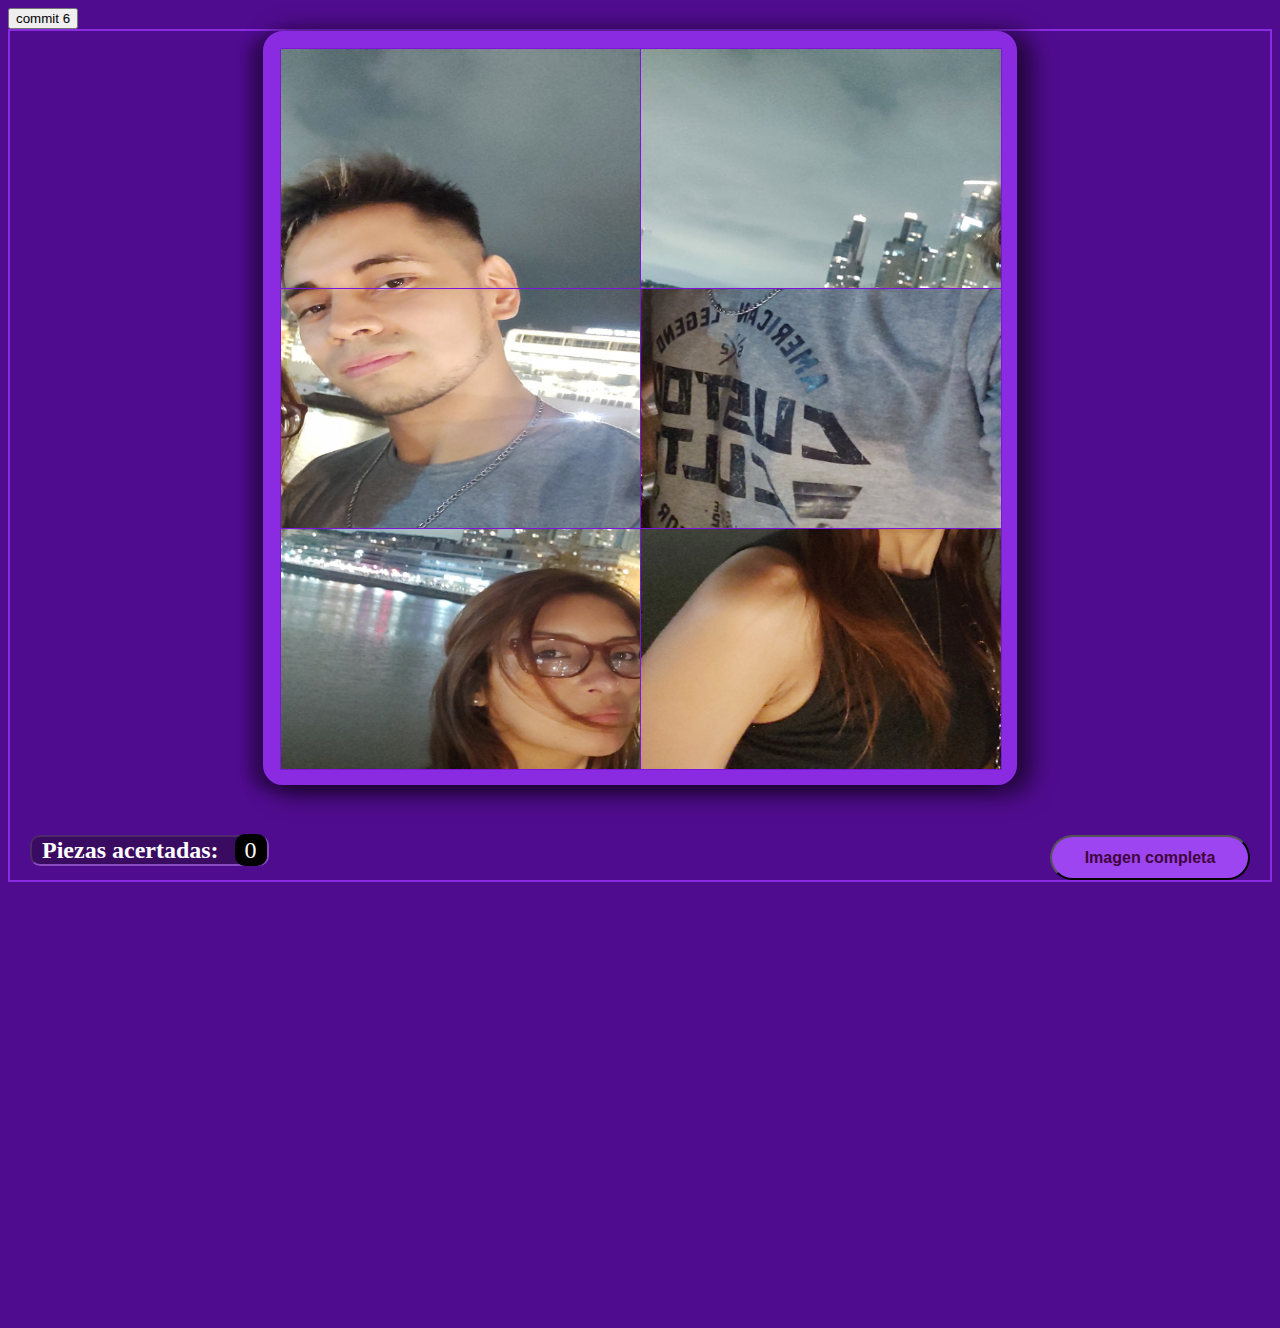
==== index.html @ 78ee26d4 "mejora diseño contador y boton imagen-completa" ====
<!DOCTYPE html>
<html>
    <head>
        <title>Puzzle</title>
        <link rel="stylesheet" href="styles.css">
    </head>
    <body>
        <button ontouchstart = "saludar()">commit 6</button>
        <div class="main">
            <div class="container-9x16">
                <div id="grid-container">

                </div>
            </div>
            
            <div class="container-elementos">
                <div class="container-contador">
                    <p>Piezas acertadas: </p>
                    <div class="acertadas"></div>
                </div>
                <button class="ver-imagen">Imagen completa</button>
            </div>
            
            <div class="modal-img-completa">
                <div class="modal-container">
                    <span class="close-modal">&times;</span>
                </div>
            </div>
        </div>
        
        <script src="index.js"></script>
    </body>
</html>
---- styles.css ----
body {
    height: 100vh;
    background-color: rgb(80, 12, 143);
}

.main {
    max-width: 100%;
    max-height: 100%;
    border: 2px solid blueviolet;
}

.container-elementos{
    display: flex;
    justify-content: space-between;
    align-items: flex-start;
    margin-top: 50px;
}

.ver-imagen{
    display: inline-block;
    margin-right: 20px;
    width: 200px;
    height: 45px;
    border-radius: 25px;
    background-color: rgb(157, 69, 240);
    font-weight: bold;
    font-size: medium;
    color: rgb(63, 4, 60);
    cursor: pointer;
}

.modal-img-completa{
    display: none;
    position: fixed;
    top: 0%;
    left: 0%;
    z-index: 2;
    width: 100%;
    height: 100%;
    background-color: rgba(0,0,0,0.7);
}

.modal-container{
    width: 100%;
    max-width: 720px; /* ajusta según las necesidades */
    max-height: 80vh;
    margin: 0 auto;
    height: 100vh; /* establece la altura al 100% de la altura de la pantalla */
    
    border: 17px solid blueviolet;
    border-radius: 20px;
    background-size: 100% 100%;
}

.close-modal {
    color: #aaa;
    float: right;
    font-size: 80px;
    font-weight: bold;
    cursor: pointer;
}

.close-modal:hover,
.close-modal:focus {
    color: rgba(146, 7, 7, 0.549);
    text-decoration: none;
    cursor: pointer;
}

.container-contador{
    display: inline-block;
    margin-left: 20px;
    background-color: rgba(43, 13, 70, 0.623);
    border: 2px rgb(136, 76, 192);
    border-radius: 10px;
    border-style: inset;
}

p{
    font-size: x-large;
    font-weight: bold;
    font-family: 'Lucida Sans Unicode';
    margin: 10px;
    display: inline;
    color: white;
}

.acertadas{
    
    padding-top: 3px;
    padding-bottom: 3px;
    padding-left: 10px;
    padding-right: 10px;
    border-radius: 10px;
    display: inline;
    background-color: black;
    color: white;
    font-size: x-large;
    font-family: "Cascadia Code";
}

.container-9x16 {
    position: relative;
    width: 100%;
    max-width: 720px; /* ajusta según las necesidades */
    max-height: 80vh;
    margin: 0 auto;
    height: 100vh; /* establece la altura al 100% de la altura de la pantalla */
    box-shadow: 10px 5px 23px 5px rgba(0, 0, 0, 0.6), -15px 5px 13px rgba(0, 0, 0, 0.3);
    border: 17px solid blueviolet;
    border-radius: 20px;
}
  
.container-9x16::before {
    content: "";
    display: block;
    padding-top: 177.78%; /* (16/9) * 100% */
}
  
  /* Estilo adicional para el contenido dentro del contenedor, ajusta según sea necesario */
.container-9x16 > * {
    position: absolute;
    top: 0;
    left: 0;
    width: 100%;
    height: 80vh;
}

#grid-container {
    display: grid;
    max-height: 100vh;  /*posiblemente a cambiar de lugar*/
}

.pieza {
    
    /*background-size: 200% 300%;*/
    border: 1px solid rgb(125, 21, 223);
    cursor: grab;
    width: 100%;
    height: 100%;
}

.celda{
    border: 1px solid sandybrown;
}

.dragging {
    opacity: 0.5;
}
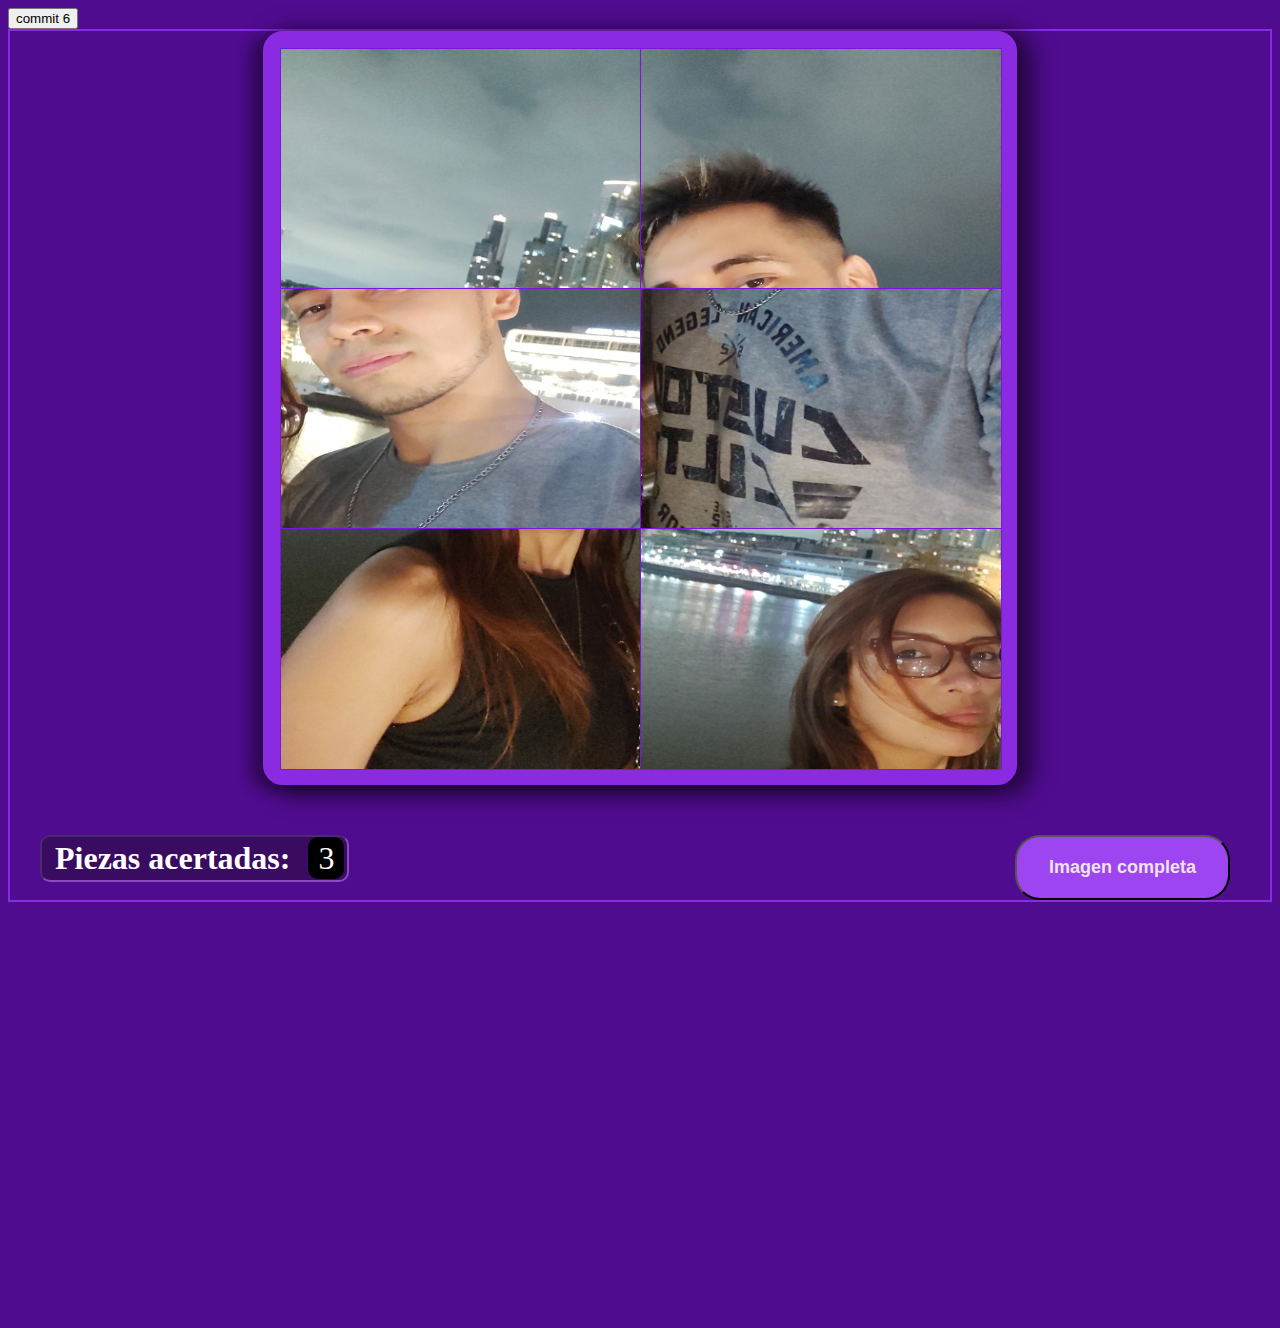
==== commit d0340ad7: "Mensaje Puzzle completado y boton avanzar nivel" ====
--- a/index.html
+++ b/index.html
@@ -11,7 +11,10 @@
                 <div id="grid-container">
 
                 </div>
+                <span class="completado">¡COMPLETADO!</span>
+                <button id="btn-siguiente-nivel">►</button>
             </div>
+            
             
             <div class="container-elementos">
                 <div class="container-contador">
@@ -21,11 +24,14 @@
                 <button class="ver-imagen">Imagen completa</button>
             </div>
             
+
             <div class="modal-img-completa">
                 <div class="modal-container">
                     <span class="close-modal">&times;</span>
                 </div>
             </div>
+
+            
         </div>
         
         <script src="index.js"></script>
--- a/styles.css
+++ b/styles.css
@@ -1,4 +1,4 @@
-
+                        
 body {
     height: 100vh;
     background-color: rgb(80, 12, 143);
@@ -19,14 +19,14 @@
 
 .ver-imagen{
     display: inline-block;
-    margin-right: 20px;
-    width: 200px;
-    height: 45px;
+    margin-right: 40px;
+    width: 215px;
+    height: 65px;
     border-radius: 25px;
     background-color: rgb(157, 69, 240);
     font-weight: bold;
-    font-size: medium;
-    color: rgb(63, 4, 60);
+    font-size: large;
+    color: rgb(240, 227, 239);
     cursor: pointer;
 }
 
@@ -70,7 +70,8 @@
 
 .container-contador{
     display: inline-block;
-    margin-left: 20px;
+    margin-left: 30px;
+    padding: 3px;
     background-color: rgba(43, 13, 70, 0.623);
     border: 2px rgb(136, 76, 192);
     border-radius: 10px;
@@ -78,7 +79,7 @@
 }
 
 p{
-    font-size: x-large;
+    font-size: xx-large;
     font-weight: bold;
     font-family: 'Lucida Sans Unicode';
     margin: 10px;
@@ -96,7 +97,7 @@
     display: inline;
     background-color: black;
     color: white;
-    font-size: x-large;
+    font-size: xx-large;
     font-family: "Cascadia Code";
 }
 
@@ -142,9 +143,43 @@
 }
 
 .celda{
-    border: 1px solid sandybrown;
+    border: 1px solid transparent;
 }
 
 .dragging {
     opacity: 0.5;
 }
+
+.completado{
+    display: none;
+    position: absolute;
+    top: 45%;
+    text-align: center;
+    text-transform: capitalize;
+    
+    font-size: xx-large;
+    
+    color: aliceblue;
+    font-weight: bolder;
+    font-family: 'Permanent Marker', cursive;
+    text-shadow: 
+                -3px -1px 0 #000,  
+                3px -1px 0 #000,
+                -3px 1px 0 #000,
+                3px 1px 0 #000;
+}
+
+#btn-siguiente-nivel{
+    display: none;
+    position: absolute;
+    top: 60%;
+    left: 40%;
+    width: 30%;
+    height: 140px;
+    font-size: 75px;
+    border-radius: 70px;
+    background-color: greenyellow;
+    
+    text-align: center;
+    cursor: pointer;
+}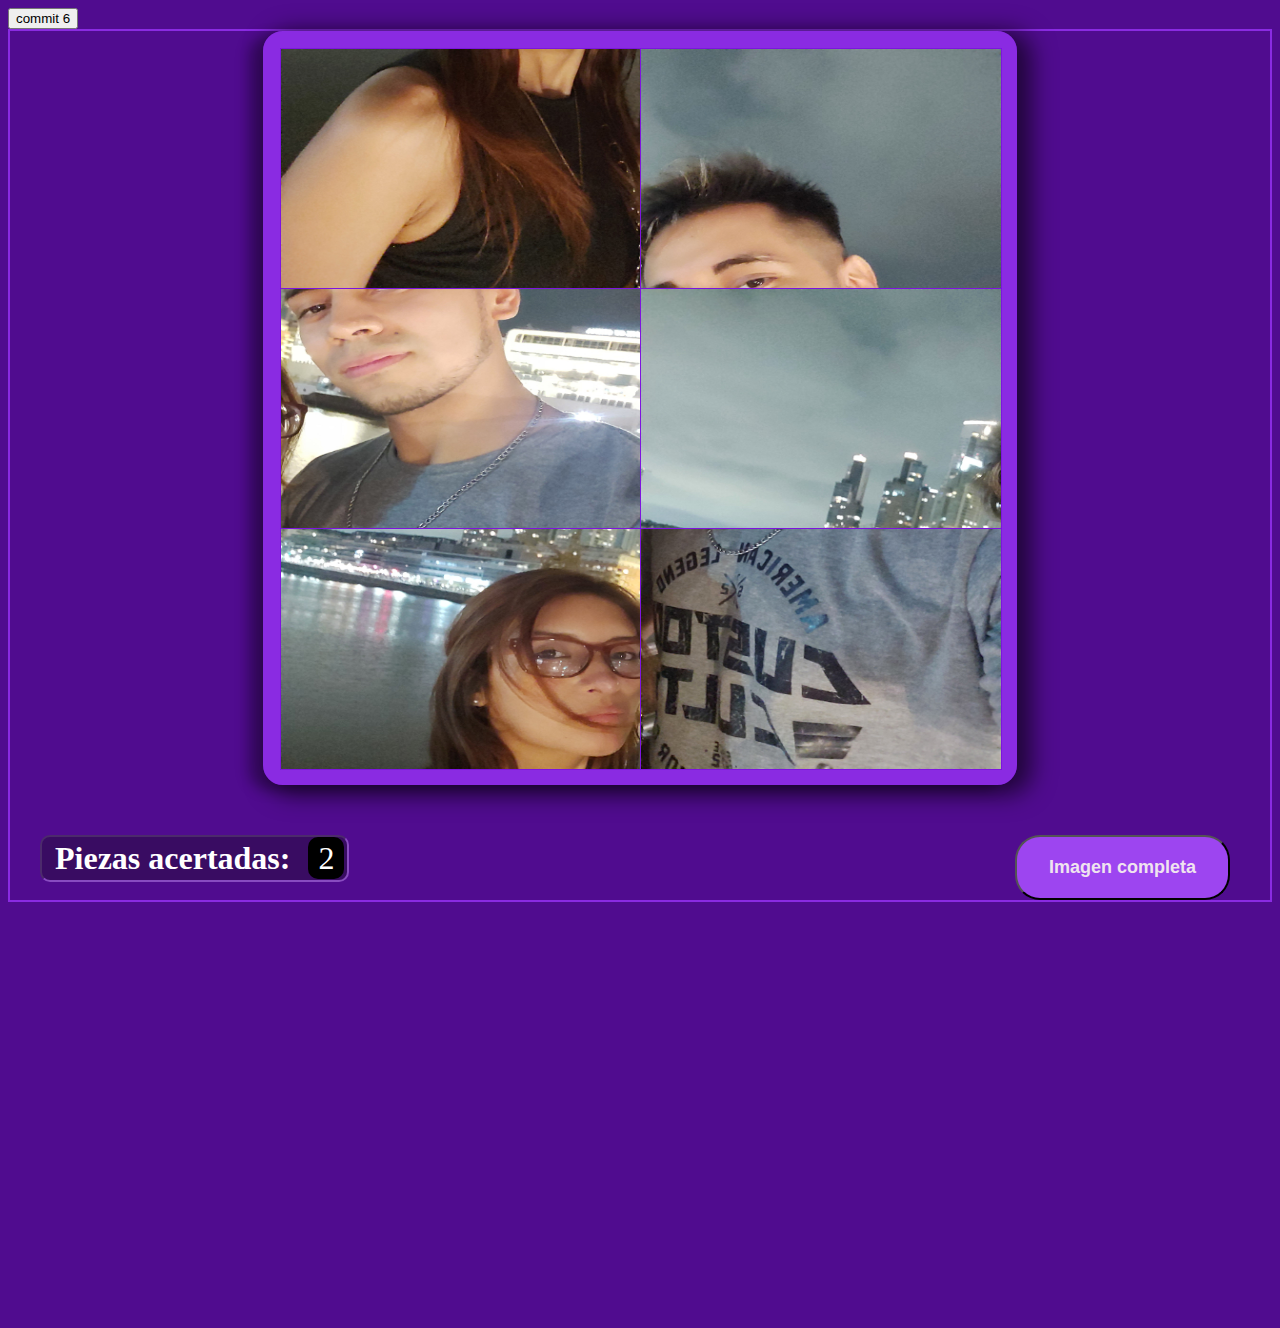
==== commit 52ff321d: "mejora de tamaño msj completado y boton siguiente, arreglo bug" ====
--- a/index.html
+++ b/index.html
@@ -11,8 +11,10 @@
                 <div id="grid-container">
 
                 </div>
-                <span class="completado">¡COMPLETADO!</span>
+                <div id="container-completado">
+                    <span class="completado">¡COMPLETADO!</span>
                 <button id="btn-siguiente-nivel">►</button>
+                </div>
             </div>
             
             
--- a/styles.css
+++ b/styles.css
@@ -150,14 +150,23 @@
     opacity: 0.5;
 }
 
+#container-completado{
+    display: none;
+    flex-direction: column;
+    justify-content: space-around;
+    
+    width: 100%;
+    height: 100%;
+    background-size: 100% 100%;
+}
+
 .completado{
-    display: none;
-    position: absolute;
-    top: 45%;
+    display: block;
+    
     text-align: center;
-    text-transform: capitalize;
+    background-color: rgba(0, 0, 0, 0.247);
     
-    font-size: xx-large;
+    font-size: 300%;
     
     color: aliceblue;
     font-weight: bolder;
@@ -170,16 +179,13 @@
 }
 
 #btn-siguiente-nivel{
-    display: none;
-    position: absolute;
-    top: 60%;
-    left: 40%;
-    width: 30%;
-    height: 140px;
+    display: block;
+    align-self: center;
+    width: 50%;
+    height: 200px;
     font-size: 75px;
-    border-radius: 70px;
+    border-radius: 90px;
     background-color: greenyellow;
     
-    text-align: center;
     cursor: pointer;
 }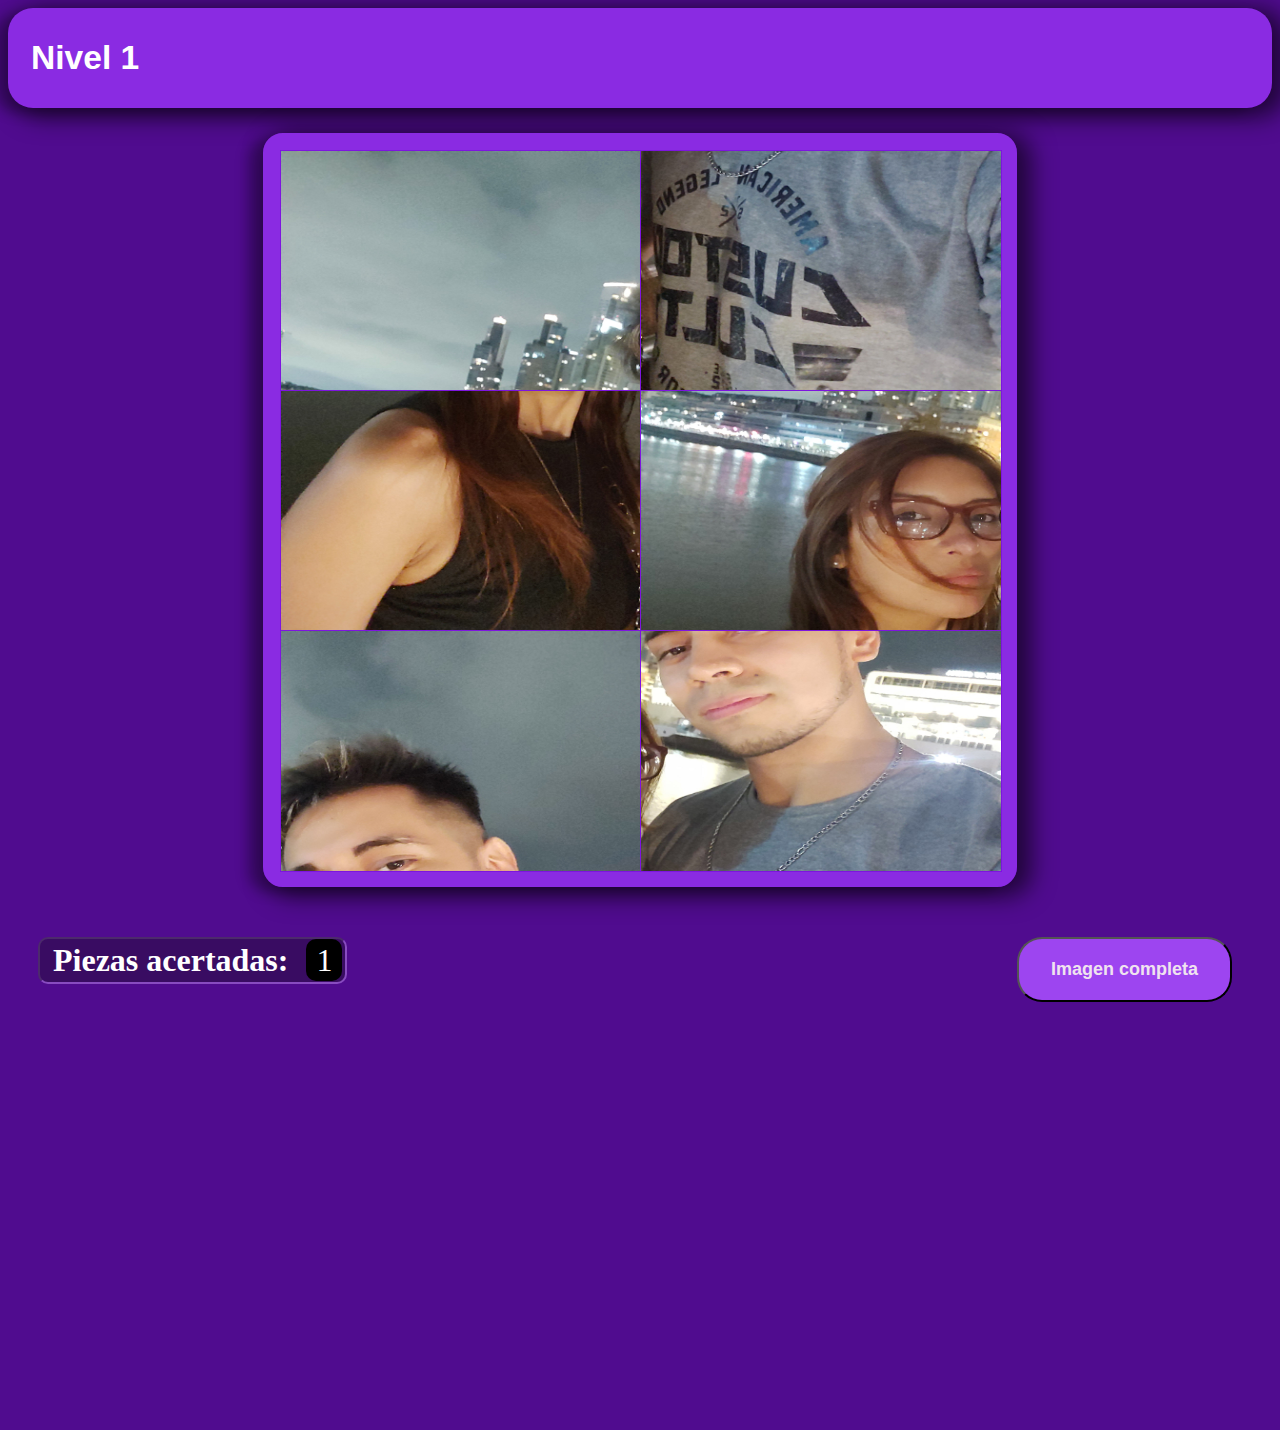
==== commit 12bf8f9f: "add Titulo Nivel" ====
--- a/index.html
+++ b/index.html
@@ -5,7 +5,10 @@
         <link rel="stylesheet" href="styles.css">
     </head>
     <body>
-        <button ontouchstart = "saludar()">commit 6</button>
+        <header>
+            <h2 id="titulo-nivel">Nivel 1</h2>
+        </header>
+
         <div class="main">
             <div class="container-9x16">
                 <div id="grid-container">
--- a/styles.css
+++ b/styles.css
@@ -4,10 +4,25 @@
     background-color: rgb(80, 12, 143);
 }
 
+header{
+    border-radius: 25px;
+    background-color: blueviolet;
+    padding: 3px;
+    margin-bottom: 25px;
+    box-shadow: 10px 5px 23px 5px rgba(0, 0, 0, 0.6), -15px 5px 13px rgba(0, 0, 0, 0.3);
+}
+
+#titulo-nivel{
+    color: white;
+    font-size: 210%;
+    font-family: 'Gill Sans', 'Gill Sans MT', Calibri, 'Trebuchet MS', sans-serif;
+    margin-left: 20px;
+}
+
 .main {
     max-width: 100%;
     max-height: 100%;
-    border: 2px solid blueviolet;
+    
 }
 
 .container-elementos{
@@ -183,8 +198,8 @@
     align-self: center;
     width: 50%;
     height: 200px;
-    font-size: 75px;
-    border-radius: 90px;
+    font-size: 100px;
+    border-radius: 100px;
     background-color: greenyellow;
     
     cursor: pointer;
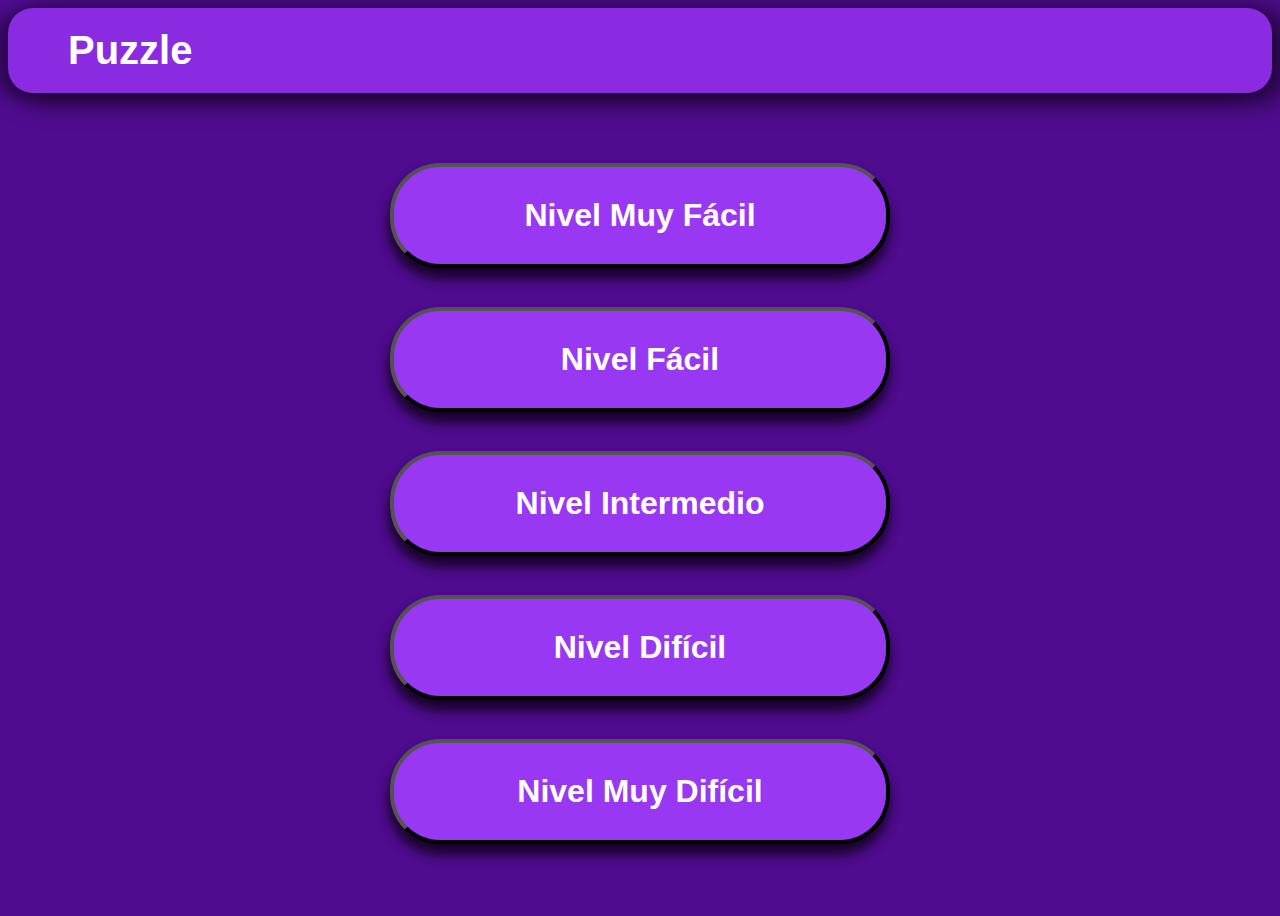
==== commit 926aa1d4: "Add Eleccion de Nivel en nuevo Index.html" ====
--- a/index.html
+++ b/index.html
@@ -2,43 +2,25 @@
 <html>
     <head>
         <title>Puzzle</title>
-        <link rel="stylesheet" href="styles.css">
+        <link rel="stylesheet" href="index.css">
     </head>
     <body>
         <header>
-            <h2 id="titulo-nivel">Nivel 1</h2>
+            <h2 id="titulo-puzzle">Puzzle</h2>
         </header>
 
-        <div class="main">
-            <div class="container-9x16">
-                <div id="grid-container">
-
-                </div>
-                <div id="container-completado">
-                    <span class="completado">¡COMPLETADO!</span>
-                <button id="btn-siguiente-nivel">►</button>
-                </div>
-            </div>
-            
-            
-            <div class="container-elementos">
-                <div class="container-contador">
-                    <p>Piezas acertadas: </p>
-                    <div class="acertadas"></div>
-                </div>
-                <button class="ver-imagen">Imagen completa</button>
-            </div>
-            
-
-            <div class="modal-img-completa">
-                <div class="modal-container">
-                    <span class="close-modal">&times;</span>
-                </div>
-            </div>
-
-            
-        </div>
+        <main>
+            <button id="btn-nivel1" class="btn-nivel" onclick="redireccionarAlNivel(1)">Nivel Muy Fácil</button>
+            <button id="btn-nivel2" class="btn-nivel" onclick="redireccionarAlNivel(2)">Nivel Fácil</button>
+            <button id="btn-nivel3" class="btn-nivel" onclick="redireccionarAlNivel(3)">Nivel Intermedio</button>
+            <button id="btn-nivel4" class="btn-nivel" onclick="redireccionarAlNivel(4)">Nivel Difícil</button>
+            <button id="btn-nivel5" class="btn-nivel" onclick="redireccionarAlNivel(5)">Nivel Muy Difícil</button>
+        </main>
         
-        <script src="index.js"></script>
+        <script>
+            function redireccionarAlNivel(nivel) {
+                window.location.href = 'puzzle.html?nivel=' + nivel;
+            };
+        </script>
     </body>
 </html>--- a/index.css
+++ b/index.css
@@ -0,0 +1,46 @@
+body {
+    height: 100vh;
+    background-color: rgb(80, 12, 143);
+}
+
+header{
+    border-radius: 25px;
+    background-color: blueviolet;
+    padding: 20px;
+    margin-bottom: 25px;
+    box-shadow: 10px 5px 23px 5px rgba(0, 0, 0, 0.6), -15px 5px 13px rgba(0, 0, 0, 0.3);
+}
+
+#titulo-puzzle{
+    
+    color: white;
+    font-size: 250%;
+    font-family: 'Gill Sans', 'Gill Sans MT', Calibri, 'Trebuchet MS', sans-serif;
+    margin: 0px;
+    margin-left: 40px;
+}
+
+main{
+    display: flex;
+    flex-direction: column;
+    justify-content: space-around;
+    align-items: center;
+    width: 100%;
+    height: 80%;
+    margin-top: 50px;
+}
+
+.btn-nivel{
+    padding: 30px;
+    width: 500px;
+    border-radius: 50px;
+    border: 4px  black;
+    border-style: outset;
+    background-color: rgb(153, 56, 243);
+    color: white;
+    font-weight: bold;
+    font-size: xx-large;
+    cursor: pointer;
+    box-shadow: -1px 10px 12px -1px rgba(0, 0, 0, 0.6), -1px 10px 12px 1px rgba(0, 0, 0, 0.3);
+}
+
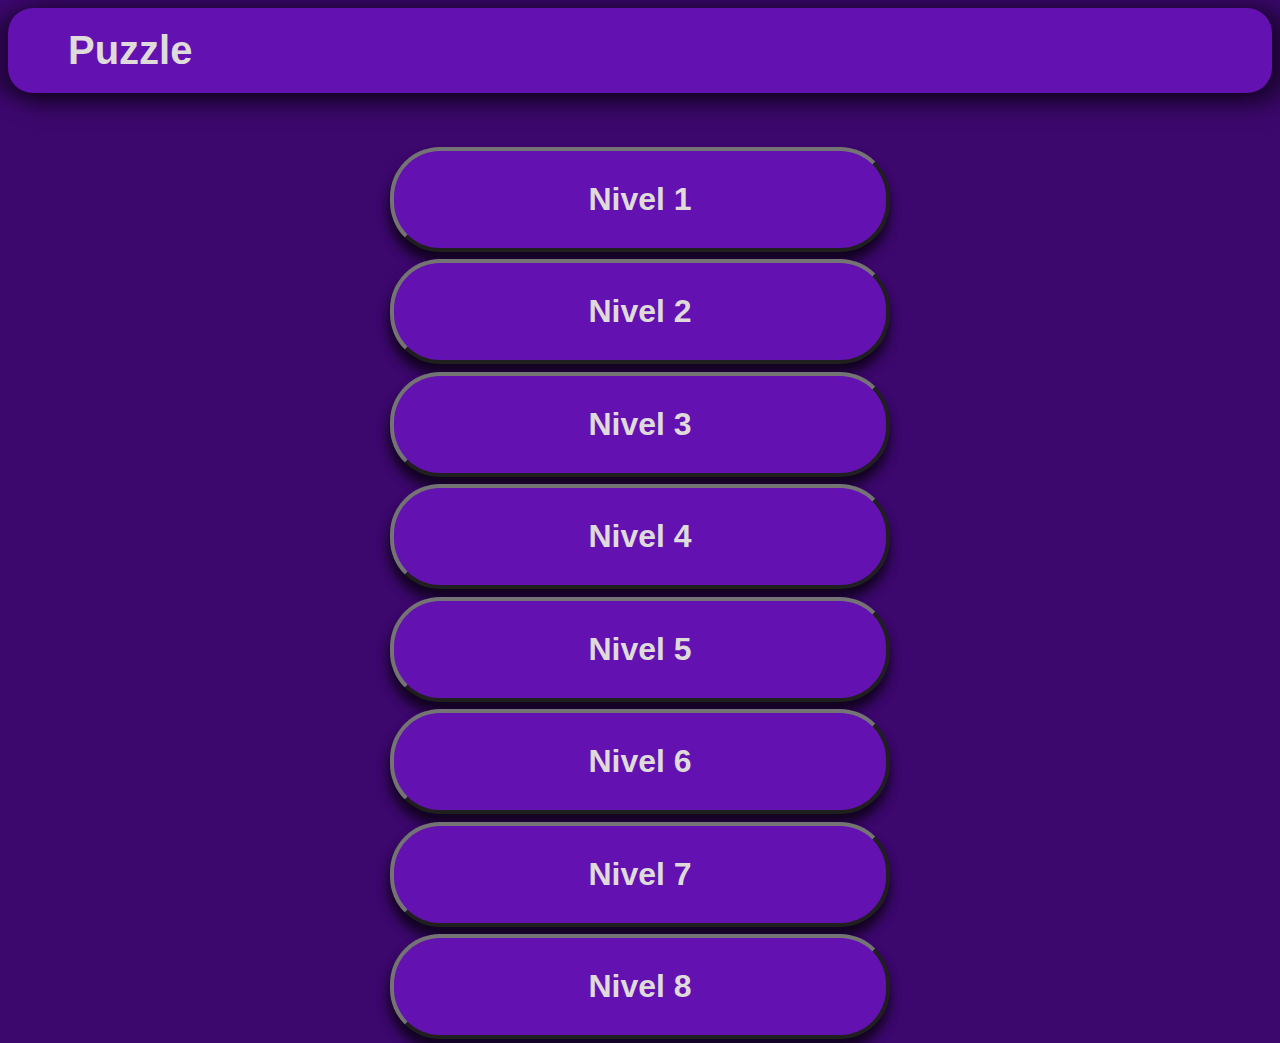
==== commit bcf0255b: "add botones e imagenes niveles 6,7,8" ====
--- a/index.html
+++ b/index.html
@@ -10,11 +10,14 @@
         </header>
 
         <main>
-            <button id="btn-nivel1" class="btn-nivel" onclick="redireccionarAlNivel(1)">Nivel Muy Fácil</button>
-            <button id="btn-nivel2" class="btn-nivel" onclick="redireccionarAlNivel(2)">Nivel Fácil</button>
-            <button id="btn-nivel3" class="btn-nivel" onclick="redireccionarAlNivel(3)">Nivel Intermedio</button>
-            <button id="btn-nivel4" class="btn-nivel" onclick="redireccionarAlNivel(4)">Nivel Difícil</button>
-            <button id="btn-nivel5" class="btn-nivel" onclick="redireccionarAlNivel(5)">Nivel Muy Difícil</button>
+            <button id="btn-nivel1" class="btn-nivel" onclick="redireccionarAlNivel(1)">Nivel 1</button>
+            <button id="btn-nivel2" class="btn-nivel" onclick="redireccionarAlNivel(2)">Nivel 2</button>
+            <button id="btn-nivel3" class="btn-nivel" onclick="redireccionarAlNivel(3)">Nivel 3</button>
+            <button id="btn-nivel4" class="btn-nivel" onclick="redireccionarAlNivel(4)">Nivel 4</button>
+            <button id="btn-nivel5" class="btn-nivel" onclick="redireccionarAlNivel(5)">Nivel 5</button>
+            <button id="btn-nivel5" class="btn-nivel" onclick="redireccionarAlNivel(6)">Nivel 6</button>
+            <button id="btn-nivel5" class="btn-nivel" onclick="redireccionarAlNivel(7)">Nivel 7</button>
+            <button id="btn-nivel5" class="btn-nivel" onclick="redireccionarAlNivel(8)">Nivel 8</button>
         </main>
         
         <script>
--- a/index.css
+++ b/index.css
@@ -1,11 +1,11 @@
 body {
     height: 100vh;
-    background-color: rgb(80, 12, 143);
+    background-color: rgb(60, 8, 109);
 }
 
 header{
     border-radius: 25px;
-    background-color: blueviolet;
+    background-color: rgb(100, 17, 177);
     padding: 20px;
     margin-bottom: 25px;
     box-shadow: 10px 5px 23px 5px rgba(0, 0, 0, 0.6), -15px 5px 13px rgba(0, 0, 0, 0.3);
@@ -13,7 +13,7 @@
 
 #titulo-puzzle{
     
-    color: white;
+    color: rgb(223, 219, 219);
     font-size: 250%;
     font-family: 'Gill Sans', 'Gill Sans MT', Calibri, 'Trebuchet MS', sans-serif;
     margin: 0px;
@@ -26,7 +26,7 @@
     justify-content: space-around;
     align-items: center;
     width: 100%;
-    height: 80%;
+    height: 100%;
     margin-top: 50px;
 }
 
@@ -34,10 +34,10 @@
     padding: 30px;
     width: 500px;
     border-radius: 50px;
-    border: 4px  black;
+    border: 4px  rgb(116, 116, 116);
     border-style: outset;
-    background-color: rgb(153, 56, 243);
-    color: white;
+    background-color: rgb(100, 17, 177);
+    color: rgb(223, 219, 219);
     font-weight: bold;
     font-size: xx-large;
     cursor: pointer;
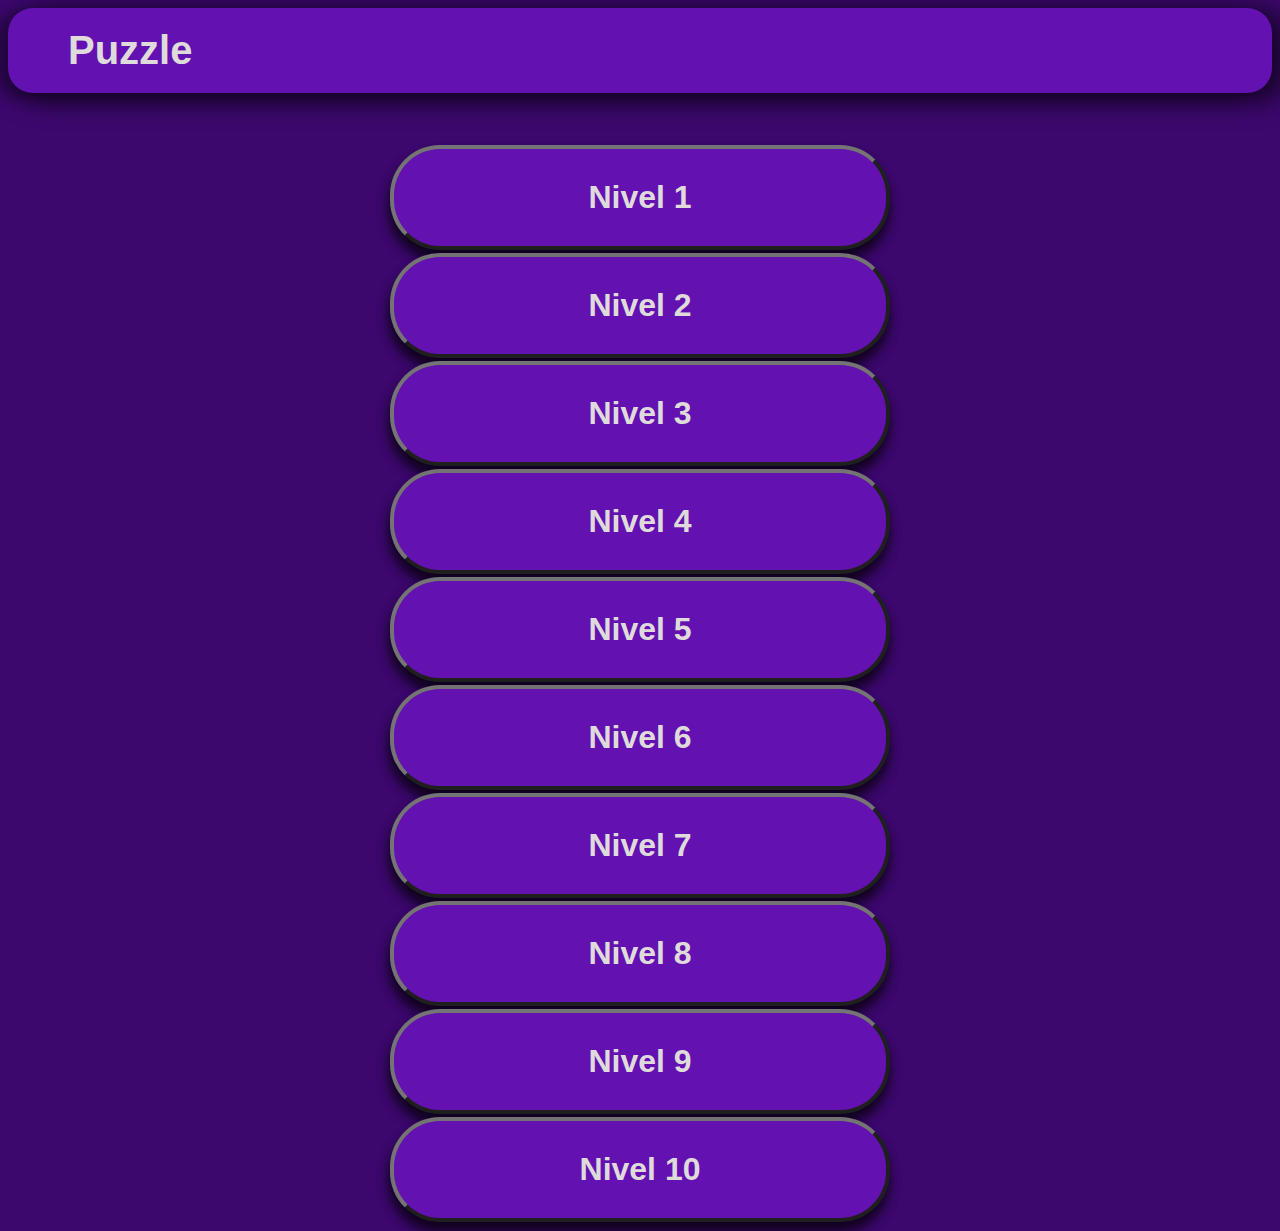
==== commit 08342742: "Add nivel 9 y 10" ====
--- a/index.html
+++ b/index.html
@@ -15,9 +15,11 @@
             <button id="btn-nivel3" class="btn-nivel" onclick="redireccionarAlNivel(3)">Nivel 3</button>
             <button id="btn-nivel4" class="btn-nivel" onclick="redireccionarAlNivel(4)">Nivel 4</button>
             <button id="btn-nivel5" class="btn-nivel" onclick="redireccionarAlNivel(5)">Nivel 5</button>
-            <button id="btn-nivel5" class="btn-nivel" onclick="redireccionarAlNivel(6)">Nivel 6</button>
-            <button id="btn-nivel5" class="btn-nivel" onclick="redireccionarAlNivel(7)">Nivel 7</button>
-            <button id="btn-nivel5" class="btn-nivel" onclick="redireccionarAlNivel(8)">Nivel 8</button>
+            <button id="btn-nivel6" class="btn-nivel" onclick="redireccionarAlNivel(6)">Nivel 6</button>
+            <button id="btn-nivel7" class="btn-nivel" onclick="redireccionarAlNivel(7)">Nivel 7</button>
+            <button id="btn-nivel8" class="btn-nivel" onclick="redireccionarAlNivel(8)">Nivel 8</button>
+            <button id="btn-nivel9" class="btn-nivel" onclick="redireccionarAlNivel(9)">Nivel 9</button>
+            <button id="btn-nivel10" class="btn-nivel" onclick="redireccionarAlNivel(10)">Nivel 10</button>
         </main>
         
         <script>
--- a/index.css
+++ b/index.css
@@ -1,5 +1,5 @@
 body {
-    height: 100vh;
+    
     background-color: rgb(60, 8, 109);
 }
 
@@ -26,7 +26,7 @@
     justify-content: space-around;
     align-items: center;
     width: 100%;
-    height: 100%;
+    height: 120vh;
     margin-top: 50px;
 }
 
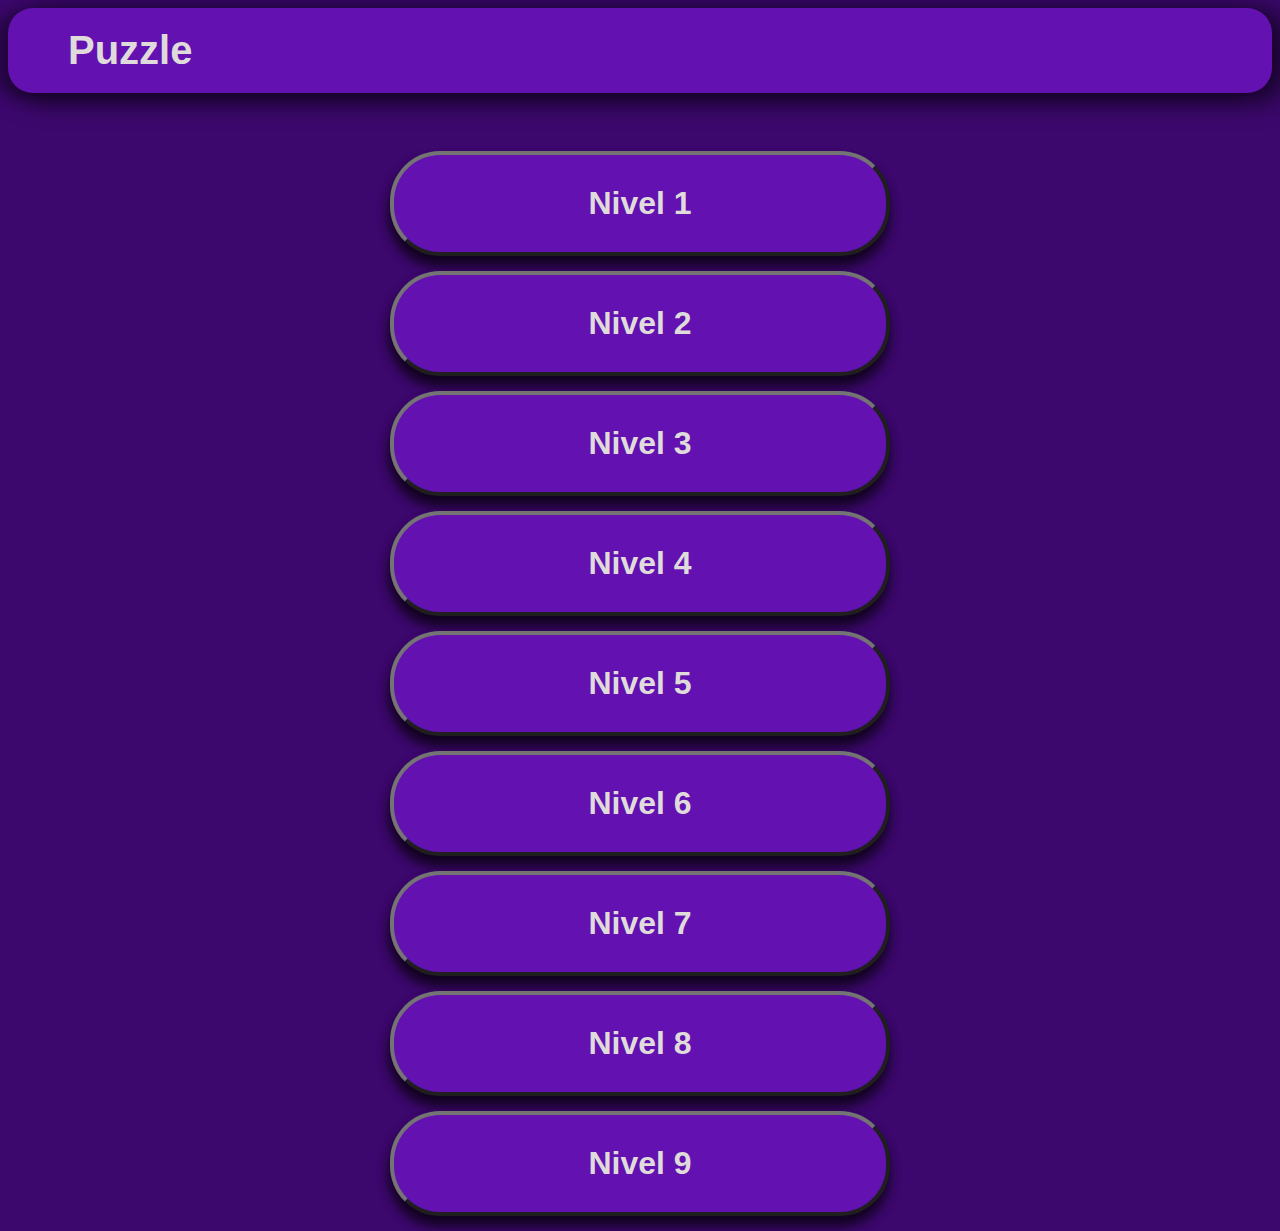
==== commit a7209620: "parche error nivel 10" ====
--- a/index.html
+++ b/index.html
@@ -19,7 +19,6 @@
             <button id="btn-nivel7" class="btn-nivel" onclick="redireccionarAlNivel(7)">Nivel 7</button>
             <button id="btn-nivel8" class="btn-nivel" onclick="redireccionarAlNivel(8)">Nivel 8</button>
             <button id="btn-nivel9" class="btn-nivel" onclick="redireccionarAlNivel(9)">Nivel 9</button>
-            <button id="btn-nivel10" class="btn-nivel" onclick="redireccionarAlNivel(10)">Nivel 10</button>
         </main>
         
         <script>
--- a/index.css
+++ b/index.css
@@ -1,5 +1,4 @@
 body {
-    
     background-color: rgb(60, 8, 109);
 }
 
